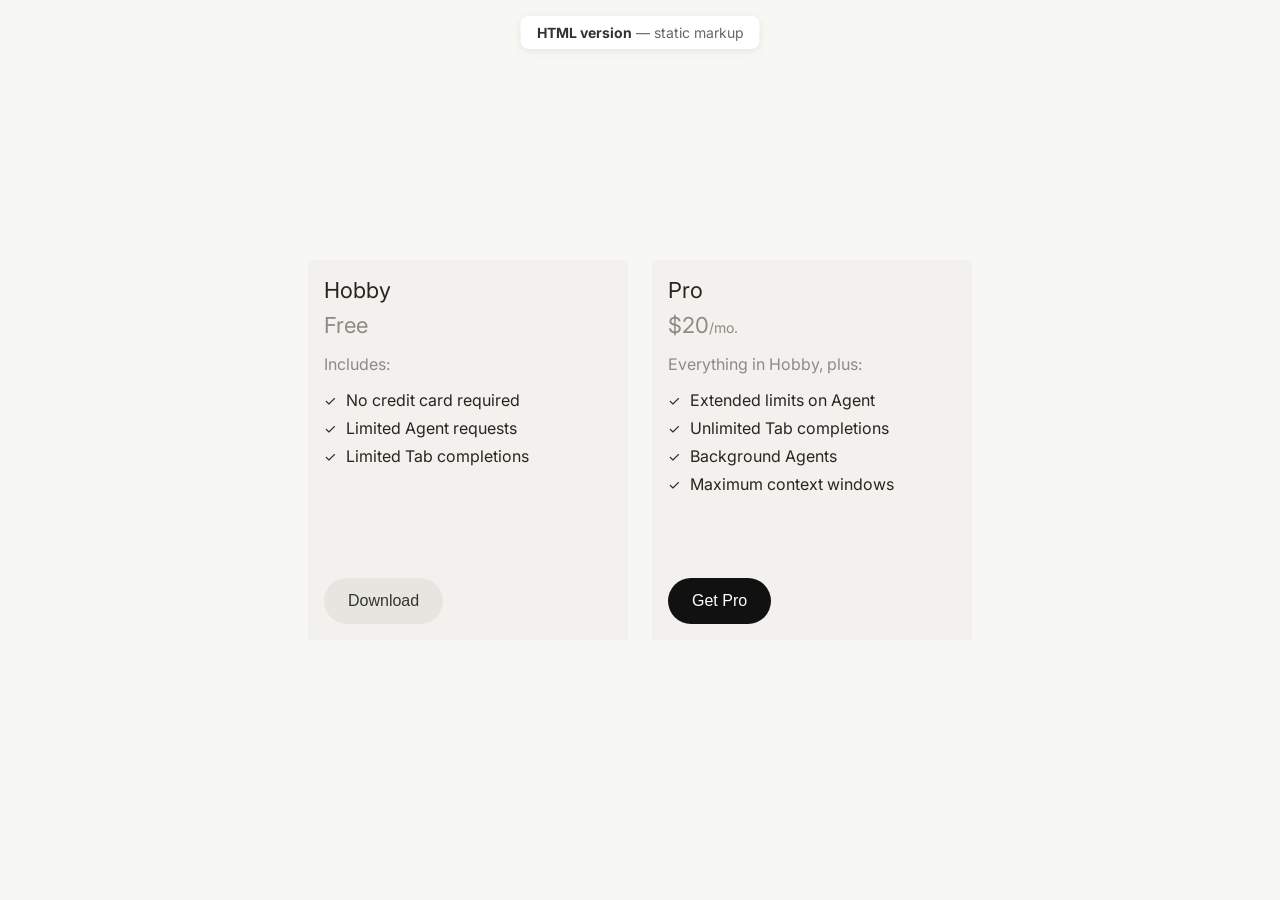
==== index.html @ fc7e71e0 "Initial commit" ====
<!DOCTYPE html>
<html lang="en">
<head>
    <meta charset="UTF-8">
    <meta name="viewport" content="width=device-width, initial-scale=1.0">
    <title>Pricing Plans — HTML version</title>
    <link rel="preconnect" href="https://fonts.googleapis.com">
    <link rel="preconnect" href="https://fonts.gstatic.com" crossorigin>
    <link href="https://fonts.googleapis.com/css2?family=Inter:wght@400;500;600;700&display=swap" rel="stylesheet">
    <link rel="stylesheet" href="styles.css">
</head>
<body>
    <p class="page-label"><strong>HTML version</strong> — static markup</p>
    <div class="cards-container">
        <div class="card">
            <div class="card-top">
                <h3 class="card-title">Hobby</h3>
                <p class="card-price">
                    <span class="card-price-amount">Free</span>
                </p>
                <div class="card-content">
                    <p class="includes-text">Includes:</p>
                    <ul class="features-list">
                        <li>
                            <span class="checkmark">✓</span>
                            No credit card required
                        </li>
                        <li>
                            <span class="checkmark">✓</span>
                            Limited Agent requests
                        </li>
                        <li>
                            <span class="checkmark">✓</span>
                            Limited Tab completions
                        </li>
                    </ul>
                </div>
            </div>
            <button class="download-button secondary">Download</button>
        </div>
        <div class="card">
            <div class="card-top">
                <h3 class="card-title">Pro</h3>
                <p class="card-price">
                    <span class="card-price-amount">$20</span>
                    <span class="card-price-period">/mo.</span>
                </p>
                <div class="card-content">
                    <p class="includes-text">Everything in Hobby, plus:</p>
                    <ul class="features-list">
                        <li>
                            <span class="checkmark">✓</span>
                            Extended limits on Agent
                        </li>
                        <li>
                            <span class="checkmark">✓</span>
                            Unlimited Tab completions
                        </li>
                        <li>
                            <span class="checkmark">✓</span>
                            Background Agents
                        </li>
                        <li>
                            <span class="checkmark">✓</span>
                            Maximum context windows
                        </li>
                    </ul>
                </div>
            </div>
            <button class="download-button primary">Get Pro</button>
        </div>
    </div>
</body>
</html>
---- styles.css ----
* {
    margin: 0;
    padding: 0;
    box-sizing: border-box;
}

body {
    font-family: 'Inter', -apple-system, BlinkMacSystemFont, 'Segoe UI', Roboto, sans-serif;
    background-color: #f7f7f4;
    display: flex;
    justify-content: center;
    align-items: center;
    min-height: 100vh;
    padding: 20px;
}

.cards-container {
    display: flex;
    flex-direction: row;
    gap: 24px;
    flex-wrap: nowrap;
    justify-content: center;
    align-items: flex-start;
}

.card {
    display: flex;
    flex-direction: column;
    min-height: 380px;
    background-color: #f2f1ed;
    border-radius: 4px;
    padding: 16px;
    width: 320px;
    flex-shrink: 0;
}

.card-top {
    display: flex;
    flex-direction: column;
}

.card-title {
    font-size: 22px;
    line-height: 28px;
    font-weight: 400;
    color: #26251e;
    margin-bottom: 8px;
}

.card-price {
    font-size: 20px;
    color: rgba(38, 37, 30, 0.5);
    display: inline-flex;
    align-items: baseline;
}

.card-price-amount {
    font-size: 22px;
    font-weight: 400;
    color: rgba(38, 37, 30, 0.5);
}

.card-price-period {
    font-size: 14px;
    color: rgba(38, 37, 30, 0.5);
}

.card-content {
    margin-bottom: 32px;
}

.includes-text {
    font-size: 16px;
    color: rgba(38, 37, 30, 0.5);
    margin: 16px 0px;
}

.features-list {
    list-style: none;
    padding: 0;
}

.features-list li {
    display: flex;
    align-items: center;
    margin-bottom: 8px;
    font-size: 16px;
    color: #26251e;
}

.checkmark {
    color: #26251e;
    font-size: 14px;
    margin-right: 10px;
    font-weight: 400;
}

.download-button {
    margin-top: auto;
    width: fit-content;
    background-color: #e6e5e0;
    border: none;
    border-radius: 999px;
    padding: 14px 24px;
    font-size: 16px;
    font-weight: 500;
    color: #333;
    cursor: pointer;
    transition: background-color 0.2s ease;
}

.download-button:hover {
    background-color: #D8D6CE;
}

.download-button:active {
    background-color: #D8D6CE;
}

.download-button.primary {
    background-color: #111;
    color: #fff;
}

.download-button.primary:hover {
    background-color: #333;
}

.download-button.primary:active {
    background-color: #333;
}

.page-label {
    position: fixed;
    top: 16px;
    left: 50%;
    transform: translateX(-50%);
    font-size: 14px;
    color: #666;
    background: #fff;
    padding: 8px 16px;
    border-radius: 8px;
    box-shadow: 0 2px 8px rgba(0,0,0,0.08);
}

.page-label strong {
    color: #333;
}
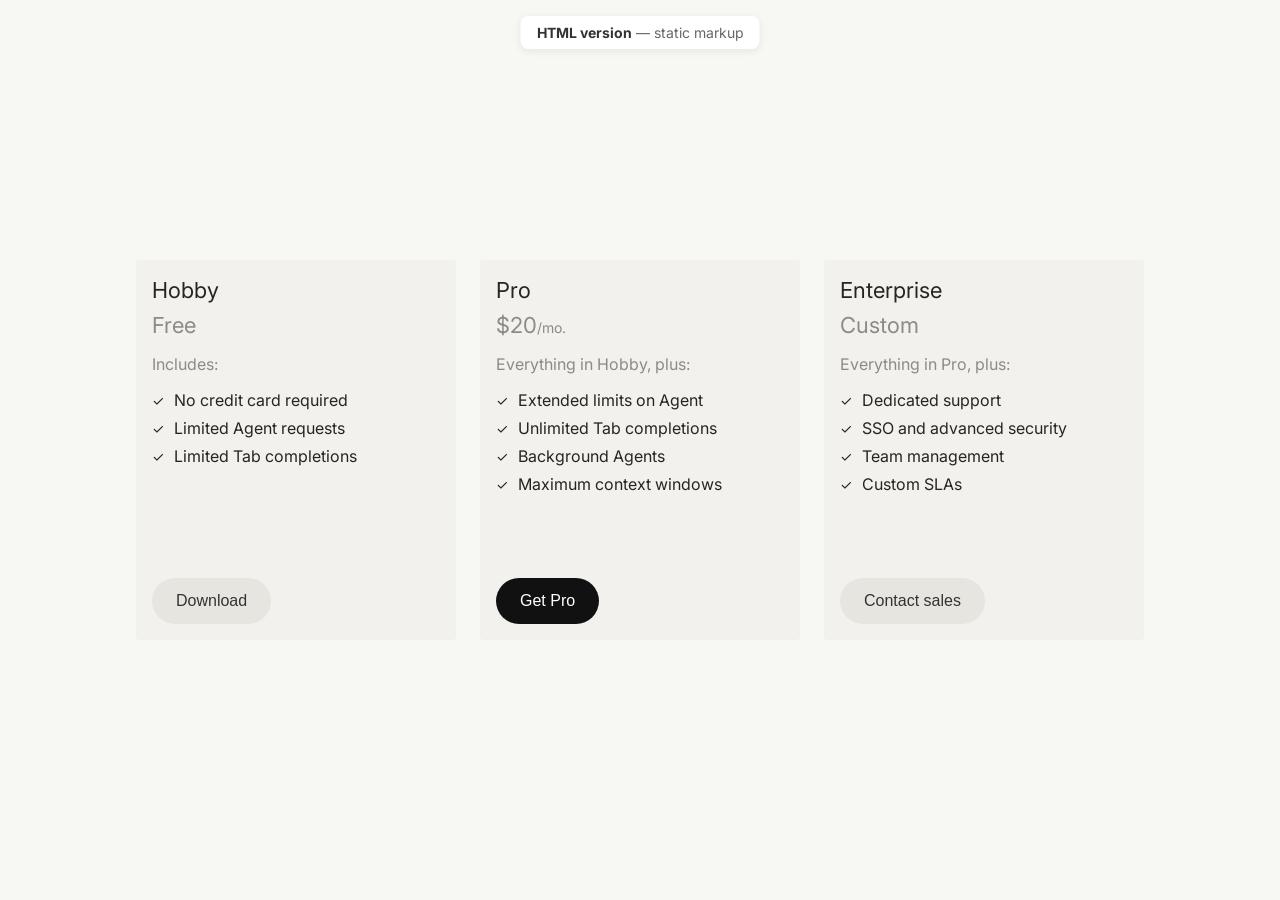
==== commit ce34c837: "Added coments and a card we have added an enterprise card to the file and comments to help us unders" ====
--- a/index.html
+++ b/index.html
@@ -4,14 +4,25 @@
     <meta charset="UTF-8">
     <meta name="viewport" content="width=device-width, initial-scale=1.0">
     <title>Pricing Plans — HTML version</title>
+
+    <!-- Fonts: preconnect for faster loading -->
     <link rel="preconnect" href="https://fonts.googleapis.com">
     <link rel="preconnect" href="https://fonts.gstatic.com" crossorigin>
+    <!-- Inter: weights 400, 500, 600, 700 -->
     <link href="https://fonts.googleapis.com/css2?family=Inter:wght@400;500;600;700&display=swap" rel="stylesheet">
+
+    <!-- Main stylesheet -->
     <link rel="stylesheet" href="styles.css">
 </head>
 <body>
+
+    <!-- Page badge: "HTML version" label (fixed top-center) -->
     <p class="page-label"><strong>HTML version</strong> — static markup</p>
+
+    <!-- Pricing cards: horizontal row, centered -->
     <div class="cards-container">
+
+        <!-- Card 1: Hobby (free tier) -->
         <div class="card">
             <div class="card-top">
                 <h3 class="card-title">Hobby</h3>
@@ -38,6 +49,8 @@
             </div>
             <button class="download-button secondary">Download</button>
         </div>
+
+        <!-- Card 2: Pro (paid tier) -->
         <div class="card">
             <div class="card-top">
                 <h3 class="card-title">Pro</h3>
@@ -69,6 +82,41 @@
             </div>
             <button class="download-button primary">Get Pro</button>
         </div>
+        <!-- Card 3: Org (Hobby > Pro > Org) -->
+
+
+        <!-- Card 4: Enterprise -->
+        <div class="card">
+            <div class="card-top">
+                <h3 class="card-title">Enterprise</h3>
+                <p class="card-price">
+                    <span class="card-price-amount">Custom</span>
+                </p>
+                <div class="card-content">
+                    <p class="includes-text">Everything in Pro, plus:</p>
+                    <ul class="features-list">
+                        <li>
+                            <span class="checkmark">✓</span>
+                            Dedicated support
+                        </li>
+                        <li>
+                            <span class="checkmark">✓</span>
+                            SSO and advanced security
+                        </li>
+                        <li>
+                            <span class="checkmark">✓</span>
+                            Team management
+                        </li>
+                        <li>
+                            <span class="checkmark">✓</span>
+                            Custom SLAs
+                        </li>
+                    </ul>
+                </div>
+            </div>
+            <button class="download-button secondary">Contact sales</button>
+        </div>
+
     </div>
 </body>
 </html>
--- a/styles.css
+++ b/styles.css
@@ -1,9 +1,15 @@
+/* ============================================
+   Reset
+   ============================================ */
 * {
     margin: 0;
     padding: 0;
     box-sizing: border-box;
 }
 
+/* ============================================
+   Base / Page
+   ============================================ */
 body {
     font-family: 'Inter', -apple-system, BlinkMacSystemFont, 'Segoe UI', Roboto, sans-serif;
     background-color: #f7f7f4;
@@ -14,6 +20,9 @@
     padding: 20px;
 }
 
+/* ============================================
+   Cards layout
+   ============================================ */
 .cards-container {
     display: flex;
     flex-direction: row;
@@ -23,6 +32,7 @@
     align-items: flex-start;
 }
 
+/* Single pricing card (fixed width, no shrink) */
 .card {
     display: flex;
     flex-direction: column;
@@ -34,11 +44,15 @@
     flex-shrink: 0;
 }
 
+/* Card header area: title, price, content */
 .card-top {
     display: flex;
     flex-direction: column;
 }
 
+/* ============================================
+   Card typography
+   ============================================ */
 .card-title {
     font-size: 22px;
     line-height: 28px;
@@ -69,6 +83,7 @@
     margin-bottom: 32px;
 }
 
+/* "Includes:" / "Everything in Hobby, plus:" */
 .includes-text {
     font-size: 16px;
     color: rgba(38, 37, 30, 0.5);
@@ -88,6 +103,7 @@
     color: #26251e;
 }
 
+/* Checkmark (✓) before each feature */
 .checkmark {
     color: #26251e;
     font-size: 14px;
@@ -95,6 +111,10 @@
     font-weight: 400;
 }
 
+/* ============================================
+   Buttons
+   ============================================ */
+/* Base: secondary style (light). Use .primary for dark CTA */
 .download-button {
     margin-top: auto;
     width: fit-content;
@@ -117,6 +137,7 @@
     background-color: #D8D6CE;
 }
 
+/* Primary CTA: dark background */
 .download-button.primary {
     background-color: #111;
     color: #fff;
@@ -130,6 +151,9 @@
     background-color: #333;
 }
 
+/* ============================================
+   Page label (fixed badge)
+   ============================================ */
 .page-label {
     position: fixed;
     top: 16px;
